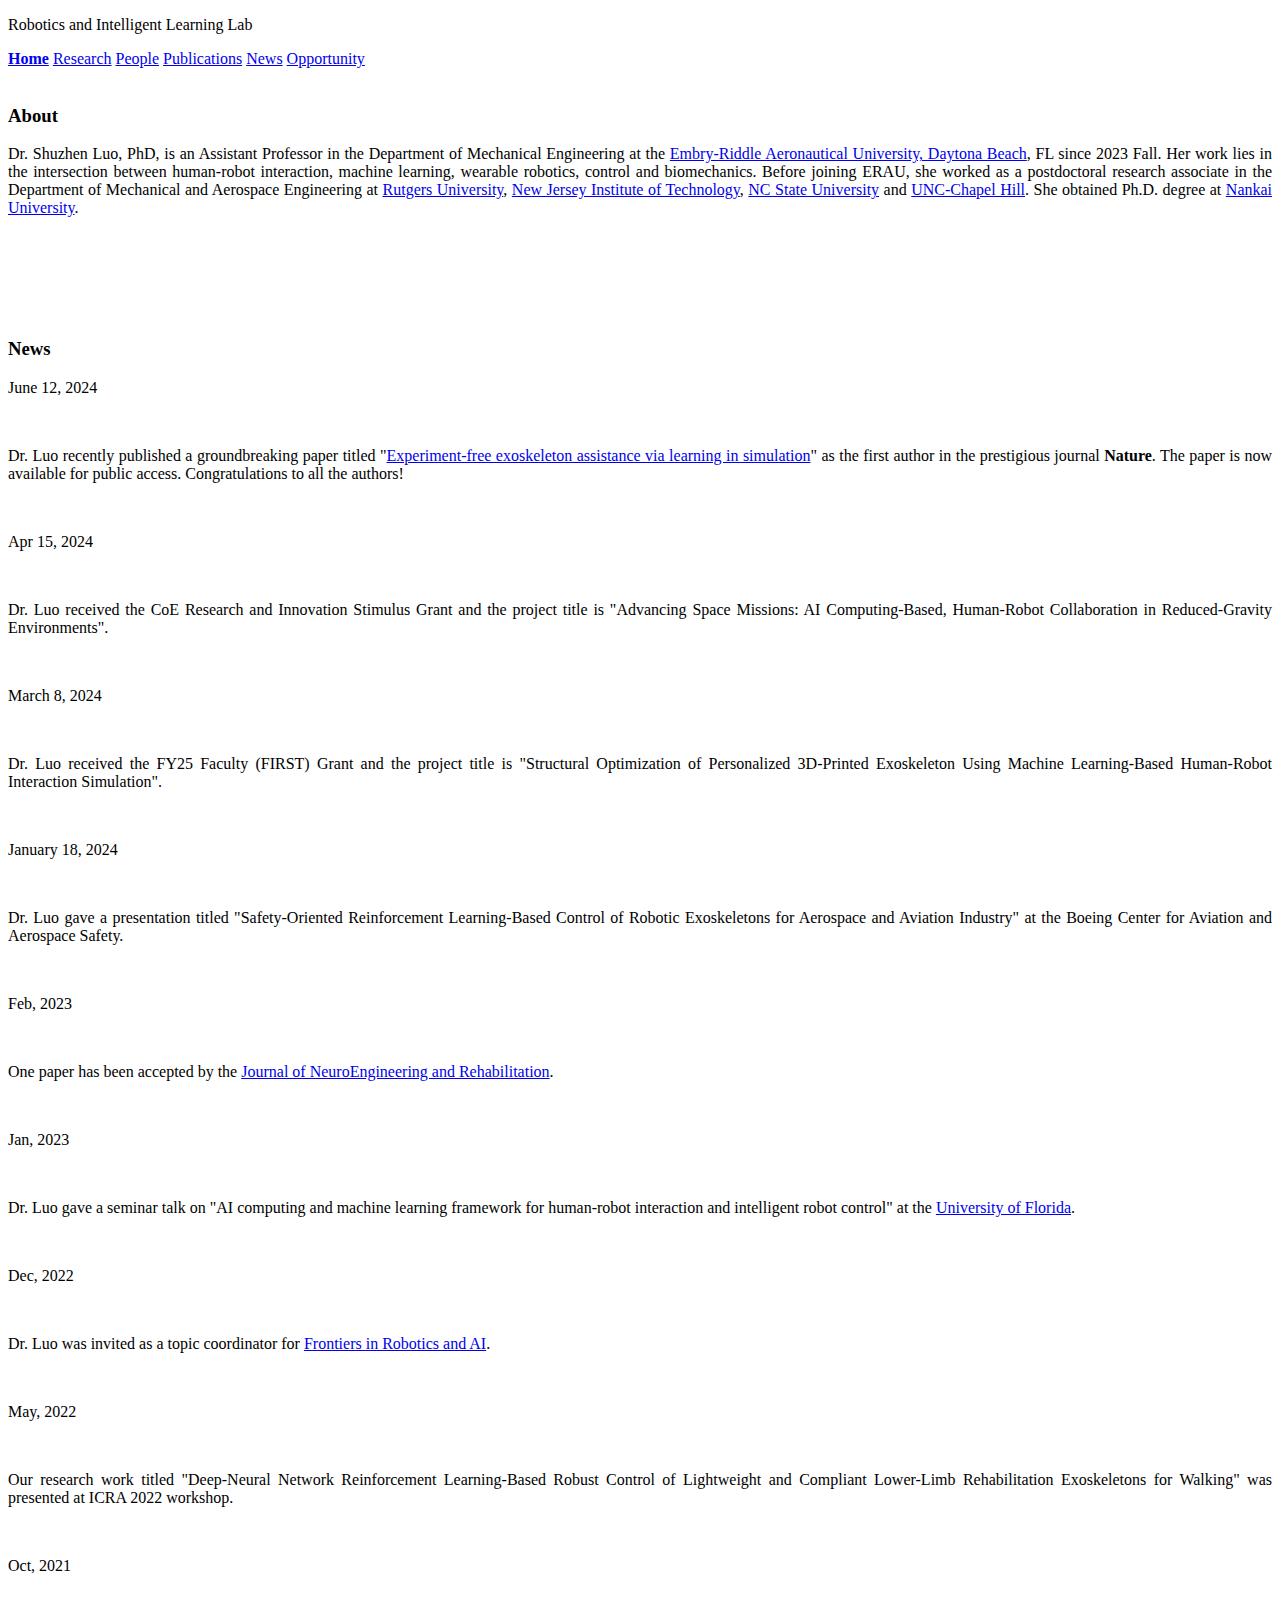
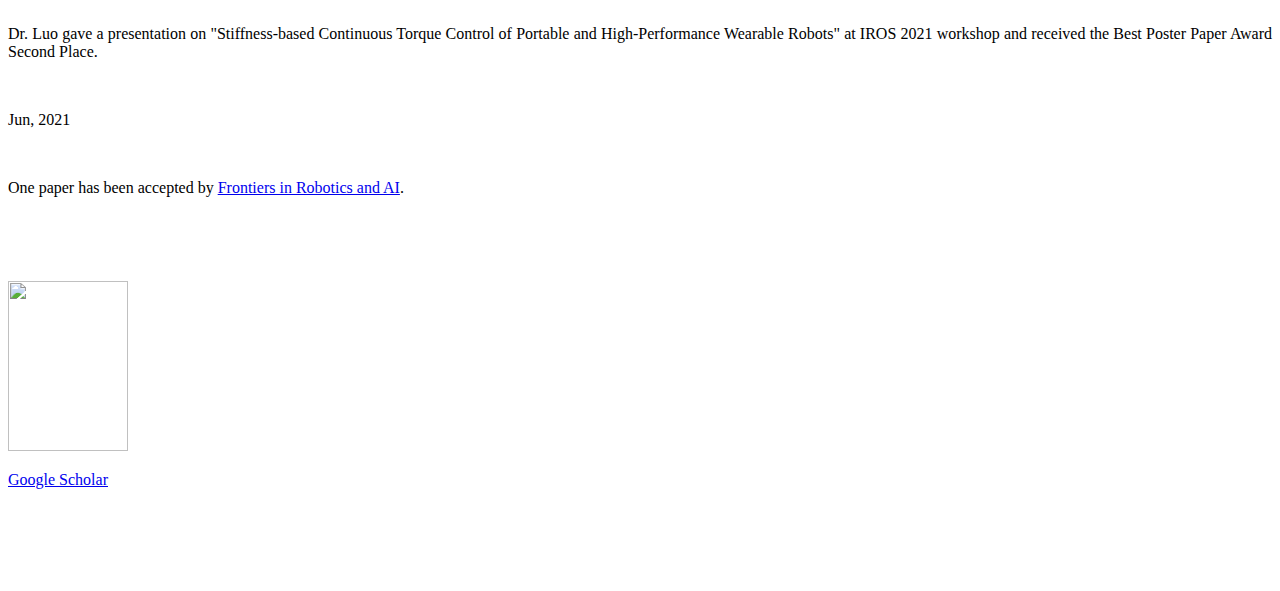
==== index.html @ 8922a656 "Add files via upload" ====
<!doctype html>

<html lang="en">
<head>
  <link rel="shortcut icon" type="image/png" href="https://logoforbrowser.png">
  <meta charset="utf-8">

  <title>Intelligent Learning and Robot Control Lab</title>
  <meta name="description" content="">
  <meta name="keywords" content="">

  <link rel="stylesheet" href="css/styles.css">
  <style type="text/css">
  span.apple-converted-space {mso-style-name:apple-converted-space;
  mso-style-unhide:no;}

  /*add dropdown box to styles.css*/

</style>
</head>

<body>

<header>
  <div class="view1 clearfix">
		<div id="labname">
      <p>Robotics and Intelligent Learning Lab</p>
		</div>

  </div>
</header>

<nav>
  <div class="navitems">
          <a href="index.html"><b>Home</b></a>
          <a href="research.html">Research</a>
          <!-- <a href="robots.html">Robots</a> -->
          <a href="people.html">People</a>
         <a href="publications.html">Publications</a>
          <a href="news.html">News</a>
          <a href="joining.html">Opportunity</a>
        </div>
</nav>

   <div class="content clearfix">




  <div class="about">
		 </br>
		 <h3>About</h3>
        <p class=MsoNormal style='text-align:justify;text-justify:inter-ideograph'><span
class=apple-converted-space><span style='background:white'>
  Dr. Shuzhen Luo, PhD, is an Assistant Professor in the Department of Mechanical Engineering at 
  the <a  href="https://daytonabeach.erau.edu/college-engineering/mechanical">Embry-Riddle Aeronautical University, Daytona Beach</a>, FL since 2023 Fall.
Her work lies in the intersection between human-robot interaction, machine learning, wearable robotics, control and biomechanics. 
  Before joining ERAU, she worked as a postdoctoral research associate in the Department of Mechanical and Aerospace Engineering at <a href="https://www.rutgers.edu/"> Rutgers University</a>, 
  <a href="https://www.njit.edu/"> New Jersey Institute of Technology</a>, <a href="https://www.ncsu.edu/"> NC State University</a> and <a href="https://www.unc.edu/"> UNC-Chapel Hill</a>.
  She obtained Ph.D. degree at <a href="https://en.nankai.edu.cn/">Nankai University</a>.

      <o:p></o:p>
      </span></span></p>


    <p>&nbsp;</p>
    <p>&nbsp;</p>

       <!--<p>  <img src="img/2018SummerLab.jpg" alt="" width="600" height="523" align="middle" ></p>-->
	   <!-- <p>  <img src="images/2023 lab photo umstead.jpg" alt="" width="604" height="375" align="middle" ></p>
       <p>&nbsp;</p>
        <p>&nbsp;</p> -->


      <!-- <p align="justify">We gratefully acknowledge the supports from:</p>
      <br>
      <div align="center"></div>
      <img src="img/funding/NSF.jpg" style="width: 150px; height: 150px">
      <img src="img/funding/NIH.jpg" style="width: 150px; height: 150px">
      <img src="img/funding/ACL.jpg" style="width: 180px; height: 130px">
      <img src="img/funding/toyota.jpg" style="width: 180px; height: 140px">
      <br><br>
     </div> -->


 <div class="News">
 </br>
 <h3>News</h3>
 
 <p> June 12, 2024 </p>
 <p>&nbsp;</p>
 <p style="text-align:justify; text-justify:inter-ideograph;">
         <p style="text-align:justify; text-justify:inter-ideograph;">  Dr. Luo recently published a groundbreaking paper titled "<a href=" https://www.nature.com/articles/s41586-024-07382-4.epdf?sharing_token=dceHM0R5xNabePvTfGwnNNRgN0jAjWel9jnR3ZoTv0NgzE7FIwq5rceS02ZmIv_83_2JBf8OS1qIC17qOy_SX5pXciTlpxlQHk8IaXr0m0RxK2NSUYIx-SLIqmxPuldfBhv3aClZKrt5ajKKKQTS0Sx-kPjCRg08VTtmBk741oE%3D
          ">Experiment-free exoskeleton assistance via learning in simulation</a>" as the first author in the prestigious journal  <span style="color:black"><strong> Nature</strong></span>. The paper is now available for public access. Congratulations to all the authors! 
         </p> <p>&nbsp;</p>


  <p> Apr 15, 2024 </p>
  <p>&nbsp;</p>
  <p style="text-align:justify; text-justify:inter-ideograph;">
          <p style="text-align:justify; text-justify:inter-ideograph;"> Dr. Luo received the CoE Research and Innovation Stimulus Grant and the project title is "Advancing Space Missions: AI Computing-Based, Human-Robot Collaboration in Reduced-Gravity Environments". 
          </p> <p>&nbsp;</p>

  <p> March 8, 2024 </p>
        <p>&nbsp;</p>
        <p style="text-align:justify; text-justify:inter-ideograph;"> Dr. Luo received the FY25 Faculty (FIRST) Grant and the project title is "Structural Optimization of Personalized 
          3D-Printed Exoskeleton Using Machine Learning-Based Human-Robot Interaction Simulation".
        </p> <p>&nbsp;</p>

  <p> January 18, 2024 </p>
        <p>&nbsp;</p>
        <p style="text-align:justify; text-justify:inter-ideograph;"> Dr. Luo gave a presentation titled "Safety-Oriented Reinforcement Learning-Based Control of Robotic Exoskeletons for Aerospace and Aviation Industry" at the Boeing Center for Aviation and Aerospace Safety. 
        </p> <p>&nbsp;</p>

 <p> Feb, 2023 </p>
        <p>&nbsp;</p>
        <p style="text-align:justify; text-justify:inter-ideograph;"> One paper has been accepted by the <a href="https://jneuroengrehab.biomedcentral.com/articles/10.1186/s12984-023-01147-2"> Journal of NeuroEngineering and Rehabilitation</a>. </li></p>
        </p> <p>&nbsp;</p>

  <p> Jan, 2023 </p>
        <p>&nbsp;</p>
        <p style="text-align:justify; text-justify:inter-ideograph;"> Dr. Luo gave a seminar talk on "AI computing and machine learning framework for human-robot interaction and intelligent robot control" at the <a href="https://twitter.com/UFBME/status/1619049380505608192"> University of Florida</a>.</li></p>  
        </p> <p>&nbsp;</p>

  <p> Dec, 2022 </p>
        <p>&nbsp;</p>
        <p style="text-align:justify; text-justify:inter-ideograph;"> Dr. Luo was invited as a topic coordinator for <a href="https://www.frontiersin.org/articles/10.3389/frobt.2021.702845/full">Frontiers in Robotics and AI</a>. </li></p>
        </p> <p>&nbsp;</p>

  <p> May, 2022 </p>
        <p>&nbsp;</p>
        <p style="text-align:justify; text-justify:inter-ideograph;"> Our research work titled "Deep-Neural Network Reinforcement Learning-Based Robust Control of Lightweight and Compliant Lower-Limb Rehabilitation Exoskeletons for Walking" was presented at ICRA 2022 workshop</a>.</li></p>
        </p> <p>&nbsp;</p>

  <p> Oct, 2021 </p>
        <p>&nbsp;</p>
        <p style="text-align:justify; text-justify:inter-ideograph;"> Dr. Luo gave a presentation on "Stiffness-based Continuous Torque Control of Portable and High-Performance Wearable Robots" at IROS 2021 workshop and received the Best Poster Paper Award Second Place</a>.</li></p>
        </p> <p>&nbsp;</p>

   <p> Jun, 2021 </p>
        <p>&nbsp;</p>
        <p style="text-align:justify; text-justify:inter-ideograph;">  One paper has been accepted by <a href="https://www.frontiersin.org/articles/10.3389/frobt.2021.702845/full">Frontiers in Robotics and AI</a>. </li></p>
        </p> <p>&nbsp;</p>


        
<div class="Picture"> 
</br>
<h10></h10>   
    <p><img src="images/image_Shuzhen.jpg" width="120" height="170"  alt=""/></a></p>
    <p ><div><a href="https://scholar.google.com/citations?user=V-xJWkgAAAAJ&hl=zh-CN">Google Scholar</a> </div> </p>
    <p>&nbsp;</p>

 

    

  <section class="banner-bottom-w3layouts py-4"> <py-md-5-->
    <div class="container">

            <div class="row ml-5 fadeInUp wow"> <!--mt-lg-5 mt-4-->
                <div style="display: inline-block;width:300px;">
                  <script type="text/javascript" id="clustrmaps" src="//cdn.clustrmaps.com/map_v2.js?d=JNv8jtILRw9-_QKWkRRov-7bvkttB0kym5GMQCFs8TU&cl=ffffff&w=a"></script>
</div>
        </div>
    </div>
</section>
<br>

       </p>
    </div>

  </div>
 


</body>
</html>
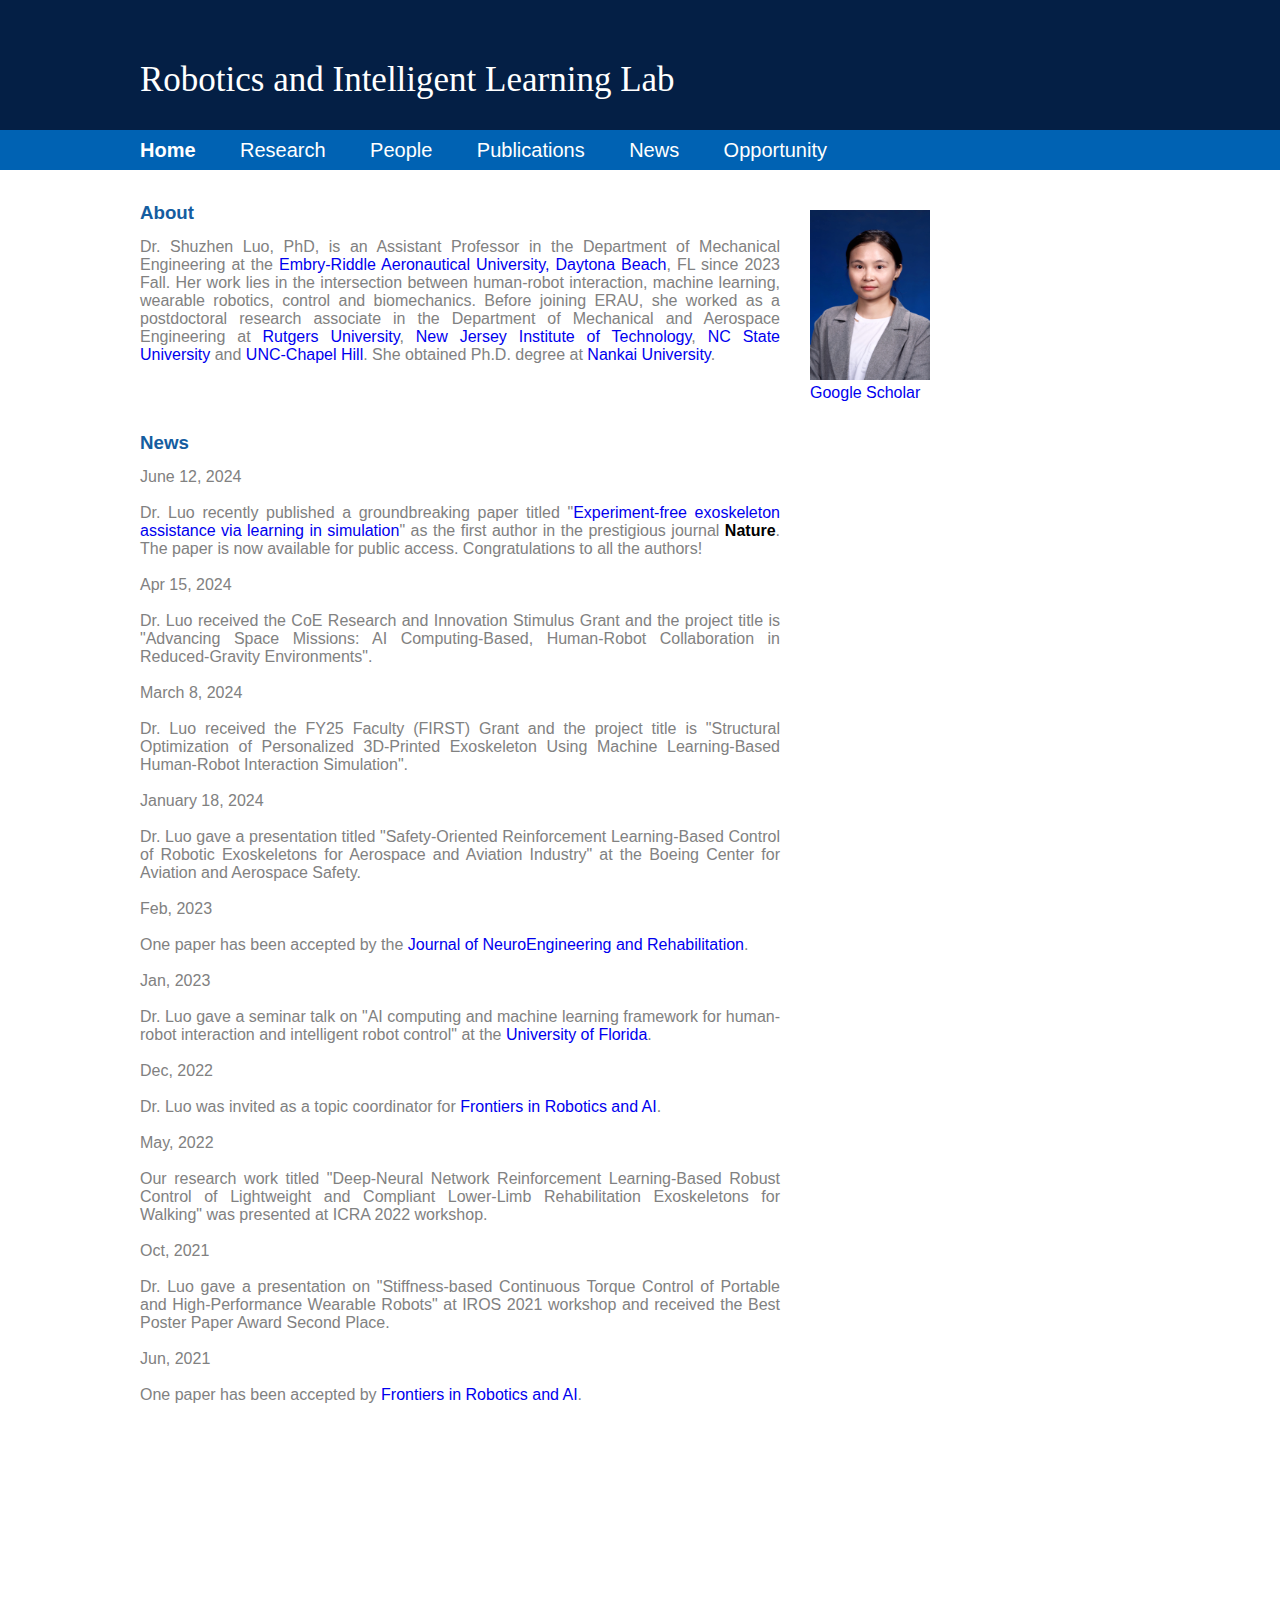
==== commit 9b780ae8: "remove info" ====
--- a/index.html
+++ b/index.html
@@ -153,18 +153,7 @@
 
  
 
-    
 
-  <section class="banner-bottom-w3layouts py-4"> <py-md-5-->
-    <div class="container">
-
-            <div class="row ml-5 fadeInUp wow"> <!--mt-lg-5 mt-4-->
-                <div style="display: inline-block;width:300px;">
-                  <script type="text/javascript" id="clustrmaps" src="//cdn.clustrmaps.com/map_v2.js?d=JNv8jtILRw9-_QKWkRRov-7bvkttB0kym5GMQCFs8TU&cl=ffffff&w=a"></script>
-</div>
-        </div>
-    </div>
-</section>
 <br>
 
        </p>
--- a/css/styles.css
+++ b/css/styles.css
@@ -0,0 +1,506 @@
+@charset "UTF-8";
+/* CSS Document */
+* {margin:0; padding:0;}
+body {
+	font-family: "Open Sans", "Avenir Next", Gotham, "Helvetica Neue", Helvetica, Arial, "sans-serif";
+	color: #818181;
+}
+
+/*logo栏的高低，宽度属性*/
+header {
+   /*position:relative;*/
+   left: 0;
+   top: 0;
+   width: 100%;
+   height: 130px;
+   background-color: #041F45; /*left: 0; top: 0; width: 100%; height: 140px; background-color: #F8F8F4;*/
+}
+/*logo栏的高低，宽度属性*/
+.view1, .view2{
+	width: 1000px;
+	height: 130px;
+	margin:0 auto;
+}
+ /*width: 1000px; height: 130px; margin:0 auto;*/
+
+
+
+a {text-decoration: none;}
+
+/*logo和文字之间竖线的属性*/
+.view1 a {width:260px; float: left; border-right: #f00606 2px solid; line-height: inherit; margin-top: 20px;} /*width:280px; float: left; border-right: #BBB7B7 2px solid; line-height: inherit; margin-top: 20px;*/
+
+/*文字的属性*/
+.view1 #labname {float: left; margin: 0px; margin-top: 60px; width: 900px; color: #FFFFFF; font-size: 35px;} /*float: left; margin: 20px; margin-top: 50px; width: 600px;*/
+#labname {font-family: "Haettenschweiler", "Franklin Gothic Bold", "Open Sans", "Arial Black", "sans-serif", Impact; font-size: 32px; color: #BBB7B7;}
+/*font-family:  Impact; font-size: 32px; color: #BBB7B7; font-size: 30px; color: #BBB7B7; margin: 10px 0; margin-bottom: 20px;*/
+
+/*logo的属性*/
+  #logo {
+	 width:247px;
+	 height:70px;
+	padding-top: 00px;  /* width:247px; height:80px; padding-top: 20px;*/
+	
+  }
+  
+
+/*nav栏的属性*/
+nav {
+	height: 40px; /*height: 40px;*/
+	background-color: #0062B3; /* #a2c5cf*/
+}
+  .navitems {
+	  box-sizing: border-box;
+	  width:1000px; 
+	  height: 10px;
+	  margin: auto;
+   }/*box-sizing: border-box; width:1000px; height: 10px; margin: auto;*/
+
+/*nav栏文字的属性*/
+	.navitems a {font-family: Gotham, "Helvetica Neue", Helvetica, Arial, "sans-serif"; color: #FFFFFF; margin-right: 40px; font-size: 20px; line-height: 40px; padding-bottom: 8px;}
+	.navitems a:hover {color: #BBB7B7; border-bottom: #BBB7B7 solid 3px;}
+
+
+.content {
+	width:1000px; 
+	margin:0 auto;
+	height:auto;
+}
+
+/*home/index page*/
+#container {width: 800px; height: 350px; margin: 30px 0; }
+
+@keyframes slider {
+  0%{
+    left: 0;
+  }
+  20%{
+    left: 0;
+  }
+  25%{
+    left: -100%;
+  }
+  45%{
+    left: -100%;
+  }
+  50%{
+    left: -200%;
+  }
+  70%{
+    left: -200%;
+  }
+  75%{
+    left: -300%;
+  }
+  85%{
+    left: -300%;
+  }
+  90%{
+    left: -400%;
+  }
+  100%{
+    left: -400%;
+  }
+}
+
+#slider{
+  overflow: hidden;
+}
+
+#slider figure img{
+  width: 20%;
+  float: left;
+}
+
+#slider figure{
+  position: relative;
+  width: 500%;
+  margin: 0;
+  left: 0;
+  animation: 20s slider infinite;
+}
+
+  .banner {width: 100%; height: 385px; padding: 30px 0;}
+  .bannerimage {width: 70%; height: 385px;}
+  .imagedescription {float: right; width: 30%;box-sizing: border-box;background-color: #D8D8D8; height: 385px; padding: 60px     40px;}
+  .imagedescription h4 {font-size: 20px; line-height: 60px;}
+
+  
+.Picture {
+    .picture h3 {color: #eff0f0; line-height: 0cap;}
+    position: relative;
+    top: -1230px;  
+    right: -670px; 
+
+}
+  
+
+.about {
+	width: 70%; height: auto; float: left; padding-bottom: 50px;
+ }
+  .about h3 {color: #145DA0; line-height: 50px;}
+  .about p {
+	font-size: 16px;
+	margin: 0 60px 0 0;
+	text-align: justify;
+}
+
+
+.news {
+	width: 70%; height: auto; float: left; padding-bottom: 50px;
+  }
+  .news h3 {color: #145DA0; line-height: 50px;}
+  .news p {
+	font-size: 16px;
+  margin: 0 0 0 0;
+	text-align: justify;
+}
+
+.clearfix {zoom: 1;}
+.clearfix:after {content:"."; display:block; visibility: hidden; height:0; clear:both;}
+/*end of home/index page*/
+
+
+/*research page*/
+.researchaside {
+	width: 20%; float: left; margin: 40px 50px 0 0; box-sizing: border-box;
+}
+
+.navigation {
+	border: #A2CFC9 double 2px; border-radius: 5px; 
+	}
+
+li {list-style: decimal; list-style-position: inside; line-height: 15px; border-bottom: #F8F8F4 solid 1px;}
+.navigation a {display: inline-block; color: #BBB7B7; padding: 10px; width:99%; height: inherit;} 
+.navigation li:hover {background-color: #A2CFC9;}
+.navigation li a:hover {color: #FFFFFF;}
+.navigation #curr {background-color: #A2CFC9;}
+.navigation #curr a {color:#FFFFFF;}
+
+.research-detail {margin-top: 40px; float: center; width: 75%; box-sizing: border-box; position: relative;}
+.research-detail {margin-bottom: 40px;}
+.research-detail h3 {padding-bottom: 10px; color: #0062B3;}
+.research-detail h3 a {color: #000000;}
+.research-detail img {width:100%; padding-top: 10px;}
+
+
+.relatedpublication {margin: 40px 0;border-top: gray 2px solid;}
+.relatedpublication h3 {padding-bottom: 20px;}
+.relatedpublication li {line-height: normal; margin: 10px 0; font-size: 16px;}
+
+/*end of research page*/
+
+
+/*start of people page*/
+.profileimg {width:200px; height:248px; display: block;}
+.faculty {padding: 20px 0; width:800px;}
+.faculty h4 {line-height: 3em; font-size: 18px;}
+.faculty img {float:left; margin-right: 40px;}
+.faculty p {
+	vertical-align: bottom;
+	text-align: justify;
+	margin-bottom: 20px;
+	display: block;
+}
+
+.personfile {float:left; margin-right: 20px; padding: 10px;}
+
+.students {padding-bottom:40px;}
+.students h4 {line-height: 3em; font-size: 18px;}
+
+/*end of people page*/
+
+footer {
+	width: 100%;
+	height: 160px;
+	background-color: #F8F8F4;
+	border-top: #233D82 thick solid;
+}
+ 
+ .cunylogo {width:150px; margin-top: 40px;}
+ .ncsulogo {width:150px; margin-top: 40px;}
+ .ncsu_unclogo {width:500px; height: auto; margin-top: 40px;}
+
+ .footright {
+	width: 30%;
+	float: right;
+	margin-top: 40px;
+ }
+
+ .address {text-align: right; font-size: 12px; color: #233D82; padding: 10px 0;}
+.social-media-logos {width: 123px; margin-left: auto; margin-right: 0;}
+#a001githubsign {width: 21px;} 
+#a002facebook {width: 21px;} 
+#a003linkedin{width: 21px;}  
+#a004youtube {width: 21px;} 
+#a005twitter {width: 21px;} 
+
+.wikibox {width: 71px; margin-left: auto; margin-right: 0;}
+.wikibox p {text-algn: right; font-size: 12px; color: #233D82;}
+
+
+  /*add dropdown box*/
+ /* .dropbtn {
+    background-color: #4CAF50;
+    color: white;
+    padding: 6px;
+    font-size: 16px;
+    border: none;
+    cursor: pointer;
+}*/
+
+.dropdown {
+  display: inline-block;
+}
+
+.dropdown-content {
+  display: none;
+  position: absolute;
+  z-index: 10;
+  background-color: #f9f9f9;
+  min-width:160px; /*160*/
+  box-shadow: 0px 8px 16px 0px rgba(0,0,0,0.2);
+  /*width: 5%*/
+}
+.dropdown-content a {
+  color: black;
+  padding: 12px 16px; /*12px 16px*/
+  text-decoration: none;
+  display: block;
+}
+
+.dropdown-content a:hover {background-color: #f1f1f1}
+
+.dropdown:hover .dropdown-content {
+  display: block;
+}
+
+/* Added by Junxi */
+p.section-header {
+  color:black; 
+  font-family: 'Open Sans', sans-serif; 
+  font-size: 30px;
+}
+
+a.section-header {
+  color:black; 
+  font-family: 'Open Sans', sans-serif; 
+  font-size: 30px;
+}
+
+p.speaker-title {
+  color:black; 
+  font-family: 'Open Sans', sans-serif; 
+  font-size: 20px; 
+  line-height: 25px;
+}
+
+p.speaker-description {
+  color:black; 
+  font-family: 'Open Sans', sans-serif; 
+  font-size: 15px; 
+  line-height: 20px;
+}
+
+p.schedule-text {
+  color:black;
+  font-family: 'Open Sans', sans-serif; 
+  font-size: 20px;
+}
+
+span.schedule-time {
+  color:black;
+  font-family: 'Open Sans', sans-serif; 
+  font-size: 20px;
+}
+
+span.schedule-event {
+  color:rgb(0, 174, 255);
+  font-family: 'Open Sans', sans-serif; 
+  font-size: 20px;
+}
+
+p.normal-text {
+  color:black;
+  font-family: 'Open Sans', sans-serif; 
+  font-size: 20px;
+}
+
+p.normal-bold-text {
+  color:black;
+  font-family: 'Open Sans', sans-serif; 
+  font-size: 20px;
+  font-weight: bold;
+}
+
+div#aside{
+  width:200px;
+  height:200px;
+  /*background-color:yellow;*/
+  float:left;
+  }
+
+div#main1{
+  /*background-color:aqua;*/
+  margin-left:200px;
+  height:auto;
+}
+
+img.speaker-photo {
+  width: 135px;
+  height: auto;
+  vertical-align:middle
+}
+
+img.organizer-photo {
+  width: 115px;
+  height: 139px;
+}
+
+table.organizer {
+  text-align: center;
+  width: 100%
+}
+
+tr.blank_row {
+    height: 10px !important; /* overwrites any other rules */
+    background-color: #FFFFFF;
+}
+
+li.topics {
+  color:black; 
+  font-family: 'Open Sans', sans-serif; 
+  font-size: 20px;
+  line-height: normal;
+}
+
+td#test {
+  text-align: center;
+  color: red;
+}
+
+img.img-fluid {
+  max-width: 100%;
+  height: auto;
+}
+
+img.img-inline {
+  max-height: 0.9em;
+  width: auto;
+  vertical-align:bottom;
+  /* position: absolute; */
+  /* object-fit: contain; */
+  /* display: block; */
+}
+
+table {
+  border-collapse: collapse;
+  /* margin: auto; */
+  border-top-width: 1px;
+  border-bottom-width: 1px;
+  border-left-width: 1px;
+  border-right-width: 1px;
+  border-spacing: 2px;
+}
+
+.text-center {
+  text-align: center!important;
+}
+
+.product {margin-top: 40px; float: right; width: 75%; box-sizing: border-box; position: relative;}
+.product {margin-bottom: 40px;}
+
+
+
+* {box-sizing: border-box}
+.mySlides1, .mySlides2, .mySlides3, .mySlides4 {display: none},
+img {vertical-align: middle;}
+
+/* Slideshow container */
+.slideshow-container {
+  max-width: 1000px;
+  position: relative;
+  margin: auto;
+}
+
+/* Next & previous buttons */
+.prev, .next {
+  cursor: pointer;
+  position: absolute;
+  top: 50%;
+  width: auto;
+  padding: 16px;
+  margin-top: -22px;
+  color: white;
+  font-weight: bold;
+  font-size: 18px;
+  transition: 0.6s ease;
+  border-radius: 0 3px 3px 0;
+  user-select: none;
+}
+
+/* Position the "next button" to the right */
+.next {
+  right: 0;
+  border-radius: 3px 0 0 3px;
+}
+
+/* On hover, add a grey background color */
+.prev:hover, .next:hover {
+  background-color: #f1f1f1;
+  color: black;
+}
+
+/* Caption text */
+.text {
+  color: #f2f2f2;
+  font-size: 15px;
+  padding: 8px 12px;
+  position: absolute;
+  bottom: 8px;
+  width: 100%;
+  text-align: center;
+}
+
+/* Number text (1/3 etc) */
+.numbertext {
+  color: #f2f2f2;
+  font-size: 12px;
+  padding: 8px 12px;
+  position: absolute;
+  top: 0;
+}
+
+/* The dots/bullets/indicators */
+.dot {
+  cursor: pointer;
+  height: 15px;
+  width: 15px;
+  margin: 0 2px;
+  background-color: #bbb;
+  border-radius: 50%;
+  display: inline-block;
+  transition: background-color 0.6s ease;
+}
+
+
+.active, .dot:hover {
+  background-color: #717171;
+}
+
+/* Fading animation */
+.fade {
+  animation-name: fade;
+  animation-duration: 1.5s;
+}
+
+@keyframes fade {
+  from {opacity: .4} 
+  to {opacity: 1}
+}
+
+
+/* On smaller screens, decrease text size */
+@media only screen and (max-width: 300px) {
+  .prev, .next,.text {font-size: 11px}
+}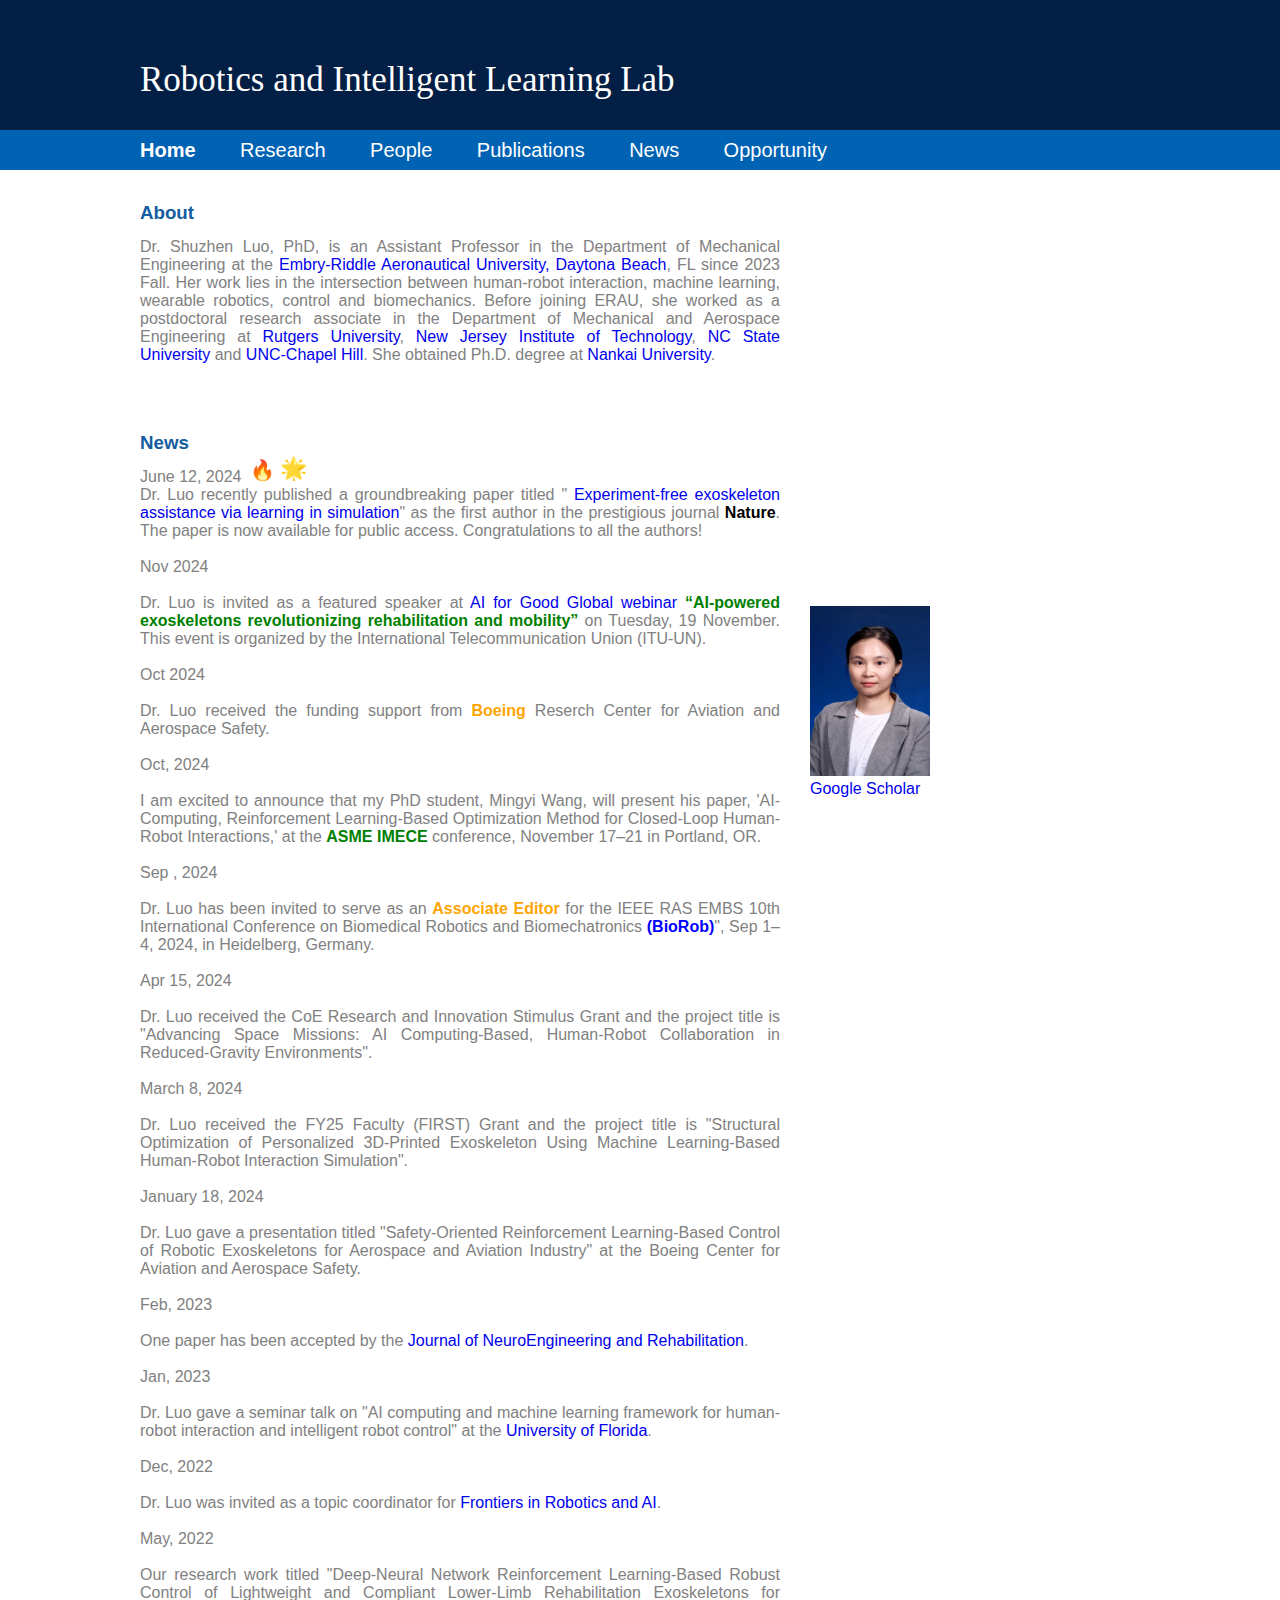
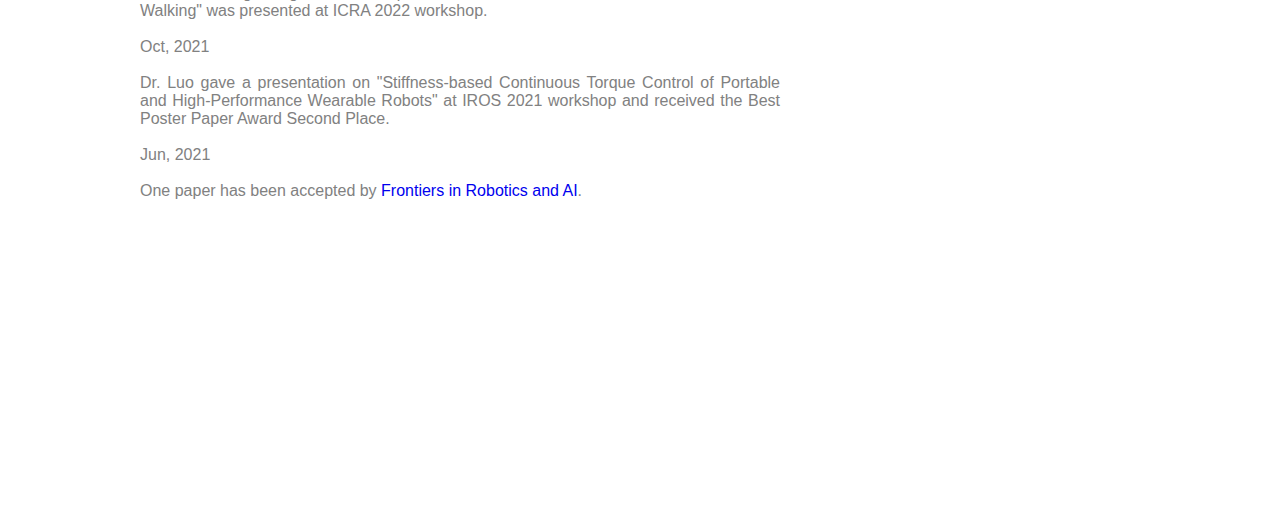
==== commit 3fd59913: "Update index.html (add News)" ====
--- a/index.html
+++ b/index.html
@@ -5,7 +5,7 @@
   <link rel="shortcut icon" type="image/png" href="https://logoforbrowser.png">
   <meta charset="utf-8">
 
-  <title>Intelligent Learning and Robot Control Lab</title>
+  <title>Robotics and Intelligent Learning Lab</title>
   <meta name="description" content="">
   <meta name="keywords" content="">
 
@@ -87,12 +87,45 @@
  </br>
  <h3>News</h3>
  
- <p> June 12, 2024 </p>
+<div style="position: relative;">
+  <p>June 12, 2024</p>
+  <span style="position: absolute; top: -10px; left: 110px; font-size: 20px; color: gold;">🔥</span> <span style="position: absolute; top: -12px; left: 140px; font-size: 22px; color: gold;">🌟</span>
+
+  <p style="text-align: justify; text-justify: inter-ideograph;">
+      Dr. Luo recently published a groundbreaking paper titled 
+      "<a href="https://www.nature.com/articles/s41586-024-07382-4.epdf?sharing_token=dceHM0R5xNabePvTfGwnNNRgN0jAjWel9jnR3ZoTv0NgzE7FIwq5rceS02ZmIv_83_2JBf8OS1qIC17qOy_SX5pXciTlpxlQHk8IaXr0m0RxK2NSUYIx-SLIqmxPuldfBhv3aClZKrt5ajKKKQTS0Sx-kPjCRg08VTtmBk741oE%3D">
+      Experiment-free exoskeleton assistance via learning in simulation</a>" 
+      as the first author in the prestigious journal 
+      <span style="color: black;"><strong>Nature</strong></span>. The paper is now available for public access. Congratulations to all the authors!
+  </p>
+  <p>&nbsp;</p>
+</div>
+
+ <p> Nov 2024 </p>
  <p>&nbsp;</p>
  <p style="text-align:justify; text-justify:inter-ideograph;">
-         <p style="text-align:justify; text-justify:inter-ideograph;">  Dr. Luo recently published a groundbreaking paper titled "<a href=" https://www.nature.com/articles/s41586-024-07382-4.epdf?sharing_token=dceHM0R5xNabePvTfGwnNNRgN0jAjWel9jnR3ZoTv0NgzE7FIwq5rceS02ZmIv_83_2JBf8OS1qIC17qOy_SX5pXciTlpxlQHk8IaXr0m0RxK2NSUYIx-SLIqmxPuldfBhv3aClZKrt5ajKKKQTS0Sx-kPjCRg08VTtmBk741oE%3D
-          ">Experiment-free exoskeleton assistance via learning in simulation</a>" as the first author in the prestigious journal  <span style="color:black"><strong> Nature</strong></span>. The paper is now available for public access. Congratulations to all the authors! 
-         </p> <p>&nbsp;</p>
+         <p style="text-align:justify; text-justify:inter-ideograph;">  Dr. Luo is invited as a featured speaker  at  <a href="https://www.linkedin.com/company/ai-for-good-global-summit-un/">AI for Good Global webinar </a> <a href='https://aiforgood.itu.int/event/ai-powered-exoskeletons-revolutionizing-rehabilitation-and-mobility/'><span style="color:green"><strong> “AI-powered exoskeletons revolutionizing rehabilitation and mobility”</strong></span> </a>  on Tuesday, 19 November. This event is organized by the International Telecommunication Union (ITU-UN). 
+        </p> <p>&nbsp;</p>
+
+  <p> Oct 2024 </p>
+        <p>&nbsp;</p>
+        <p style="text-align:justify; text-justify:inter-ideograph;">
+                <p style="text-align:justify; text-justify:inter-ideograph;">  Dr. Luo received the funding support from <span style="color:orange"><strong> Boeing</strong></span> Reserch Center for Aviation and Aerospace Safety. </p> <p>&nbsp;</p>
+        
+                
+
+<p> Oct, 2024 </p>
+ <p>&nbsp;</p>
+ <p style="text-align:justify; text-justify:inter-ideograph;">
+         <p style="text-align:justify; text-justify:inter-ideograph;">  I am excited to announce that my PhD student, Mingyi Wang, will present his paper, 'AI-Computing, Reinforcement Learning-Based Optimization Method for Closed-Loop Human-Robot Interactions,' at the <a href='https://event.asme.org/IMECE-2023/IMECE-2024'><span style="color:green"><strong> ASME IMECE </strong></span> </a> conference, November 17–21 in Portland, OR.
+        </p> <p>&nbsp;</p>
+
+
+  <p> Sep , 2024 </p>
+  <p>&nbsp;</p>
+  <p style="text-align:justify; text-justify:inter-ideograph;">
+          <p style="text-align:justify; text-justify:inter-ideograph;">  Dr. Luo has been invited to serve as an <span style="color:orange"><strong> Associate Editor </strong></span> for the IEEE RAS EMBS 10th International Conference on Biomedical Robotics and Biomechatronics <a href="https://www.biorob2024.org/"> <span style="color:blue"><strong> (BioRob)</strong></span></a>", Sep 1–4, 2024, in Heidelberg, Germany. 
+          </p> <p>&nbsp;</p>
 
 
   <p> Apr 15, 2024 </p>
@@ -151,8 +184,6 @@
     <p ><div><a href="https://scholar.google.com/citations?user=V-xJWkgAAAAJ&hl=zh-CN">Google Scholar</a> </div> </p>
     <p>&nbsp;</p>
 
- 
-
 
 <br>
 
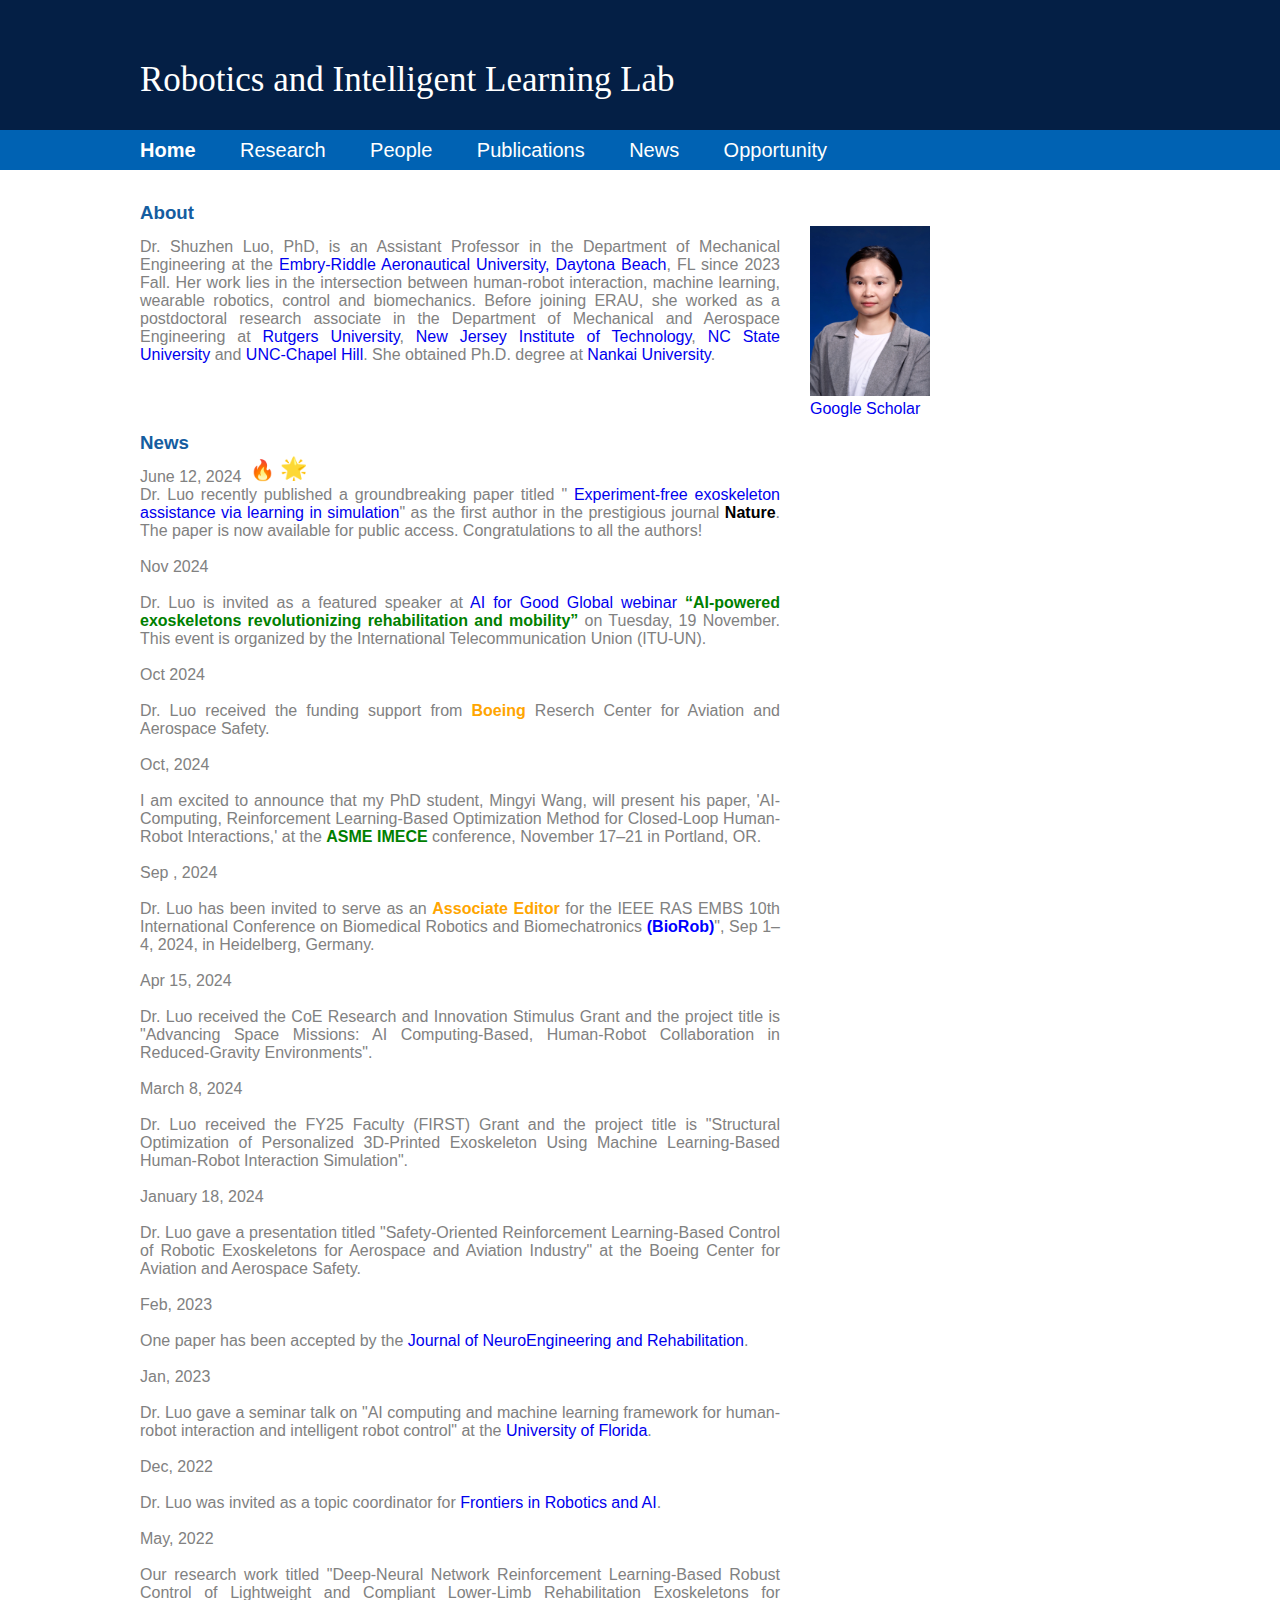
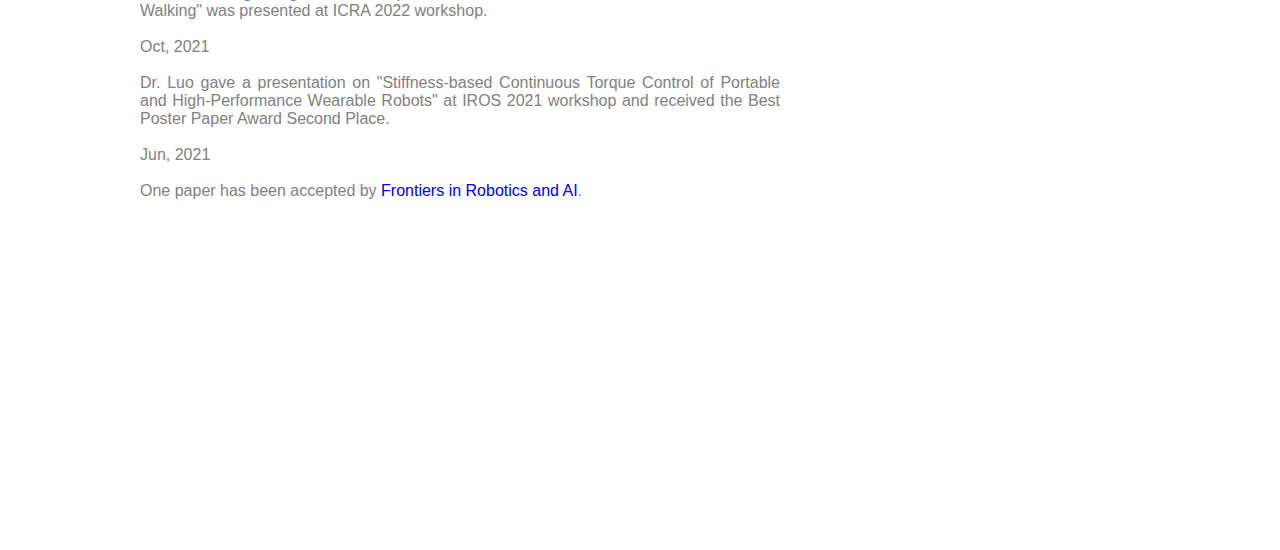
==== commit bb85e7c9: "Update index.html" ====
--- a/index.html
+++ b/index.html
@@ -66,28 +66,13 @@
     <p>&nbsp;</p>
     <p>&nbsp;</p>
 
-       <!--<p>  <img src="img/2018SummerLab.jpg" alt="" width="600" height="523" align="middle" ></p>-->
-	   <!-- <p>  <img src="images/2023 lab photo umstead.jpg" alt="" width="604" height="375" align="middle" ></p>
-       <p>&nbsp;</p>
-        <p>&nbsp;</p> -->
-
-
-      <!-- <p align="justify">We gratefully acknowledge the supports from:</p>
-      <br>
-      <div align="center"></div>
-      <img src="img/funding/NSF.jpg" style="width: 150px; height: 150px">
-      <img src="img/funding/NIH.jpg" style="width: 150px; height: 150px">
-      <img src="img/funding/ACL.jpg" style="width: 180px; height: 130px">
-      <img src="img/funding/toyota.jpg" style="width: 180px; height: 140px">
-      <br><br>
-     </div> -->
 
 
  <div class="News">
  </br>
  <h3>News</h3>
- 
-<div style="position: relative;">
+   
+ <div style="position: relative;">
   <p>June 12, 2024</p>
   <span style="position: absolute; top: -10px; left: 110px; font-size: 20px; color: gold;">🔥</span> <span style="position: absolute; top: -12px; left: 140px; font-size: 22px; color: gold;">🌟</span>
 
@@ -126,7 +111,6 @@
   <p style="text-align:justify; text-justify:inter-ideograph;">
           <p style="text-align:justify; text-justify:inter-ideograph;">  Dr. Luo has been invited to serve as an <span style="color:orange"><strong> Associate Editor </strong></span> for the IEEE RAS EMBS 10th International Conference on Biomedical Robotics and Biomechatronics <a href="https://www.biorob2024.org/"> <span style="color:blue"><strong> (BioRob)</strong></span></a>", Sep 1–4, 2024, in Heidelberg, Germany. 
           </p> <p>&nbsp;</p>
-
 
   <p> Apr 15, 2024 </p>
   <p>&nbsp;</p>
@@ -184,7 +168,20 @@
     <p ><div><a href="https://scholar.google.com/citations?user=V-xJWkgAAAAJ&hl=zh-CN">Google Scholar</a> </div> </p>
     <p>&nbsp;</p>
 
+ 
 
+    
+
+  <section class="banner-bottom-w3layouts py-4"> <py-md-5-->
+    <div class="container">
+
+            <div class="row ml-5 fadeInUp wow"> <!--mt-lg-5 mt-4-->
+                <div style="display: inline-block;width:300px;">
+                  <script type="text/javascript" id="clustrmaps" src="//cdn.clustrmaps.com/map_v2.js?d=JNv8jtILRw9-_QKWkRRov-7bvkttB0kym5GMQCFs8TU&cl=ffffff&w=a"></script>
+</div>
+        </div>
+    </div>
+</section>
 <br>
 
        </p>
--- a/css/styles.css
+++ b/css/styles.css
@@ -129,7 +129,7 @@
 .Picture {
     .picture h3 {color: #eff0f0; line-height: 0cap;}
     position: relative;
-    top: -1230px;  
+    top: -1610px; 
     right: -670px; 
 
 }
@@ -503,4 +503,4 @@
 /* On smaller screens, decrease text size */
 @media only screen and (max-width: 300px) {
   .prev, .next,.text {font-size: 11px}
-}+}
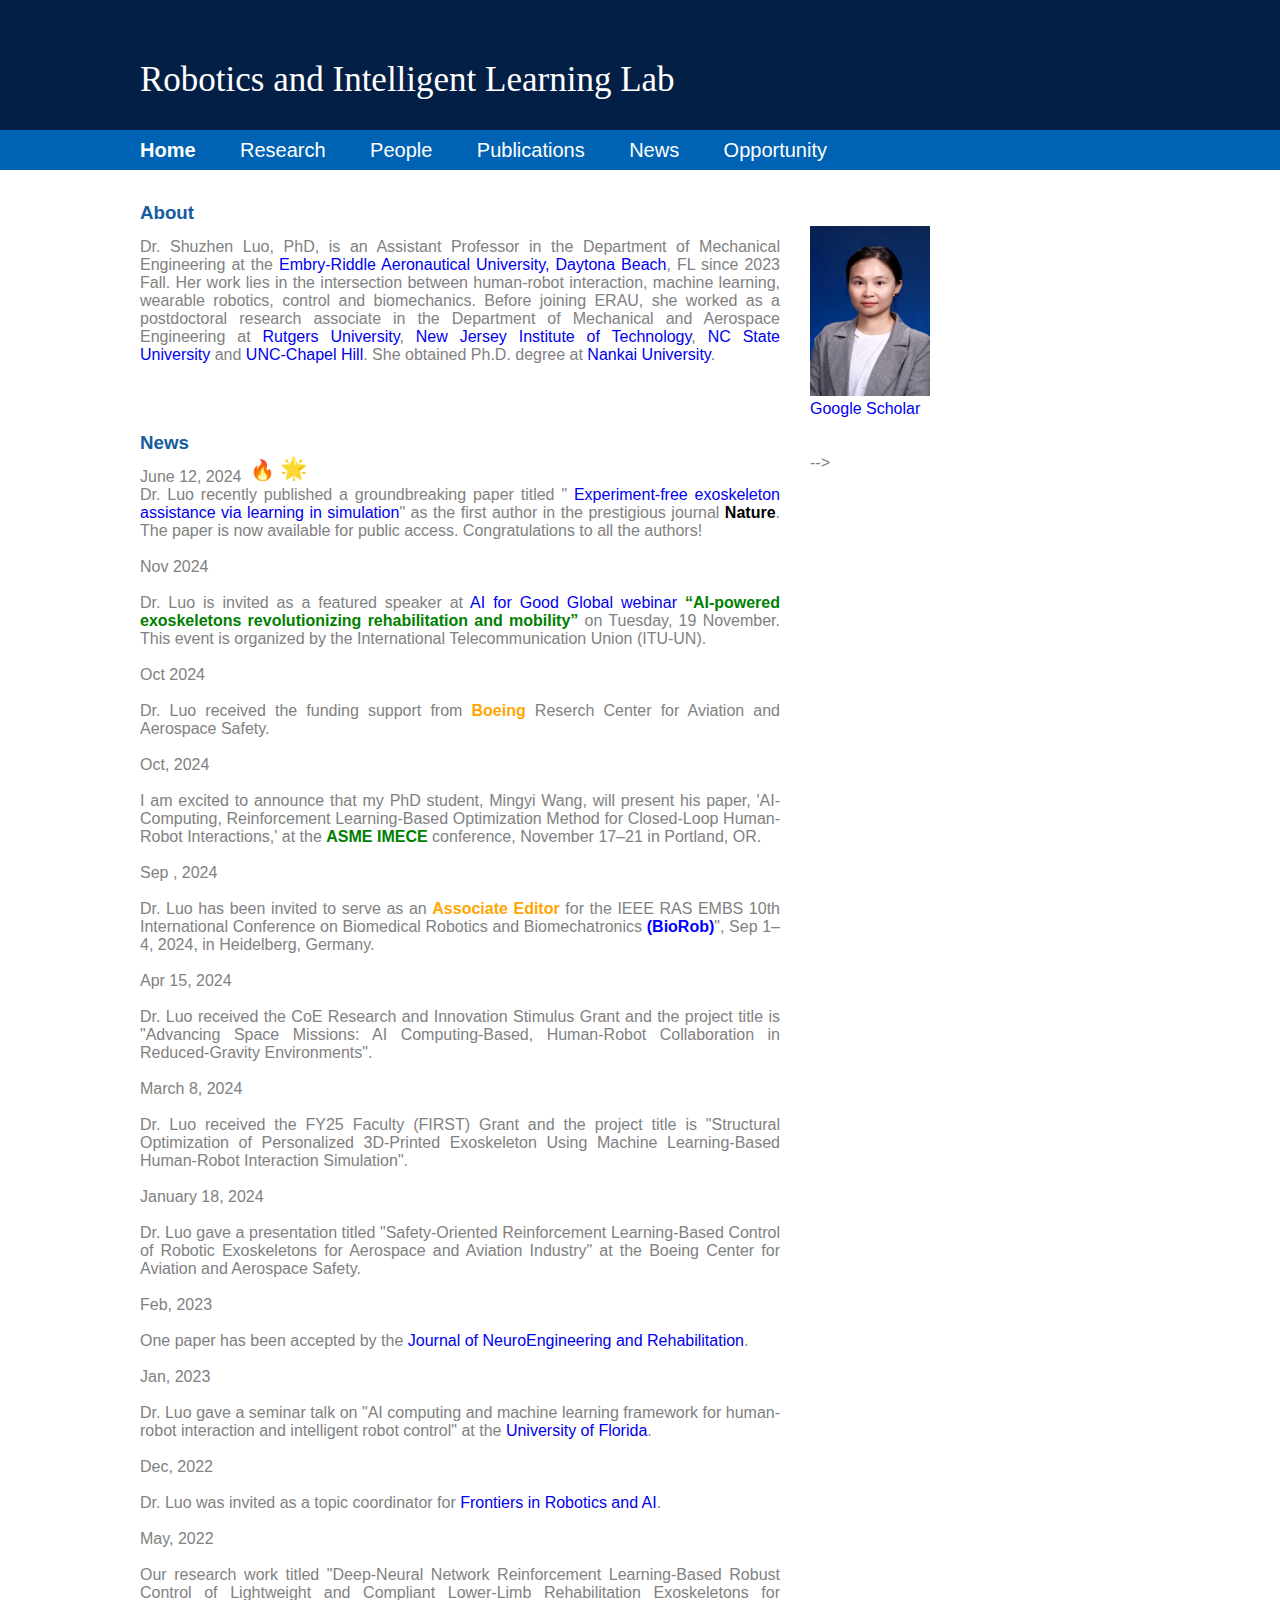
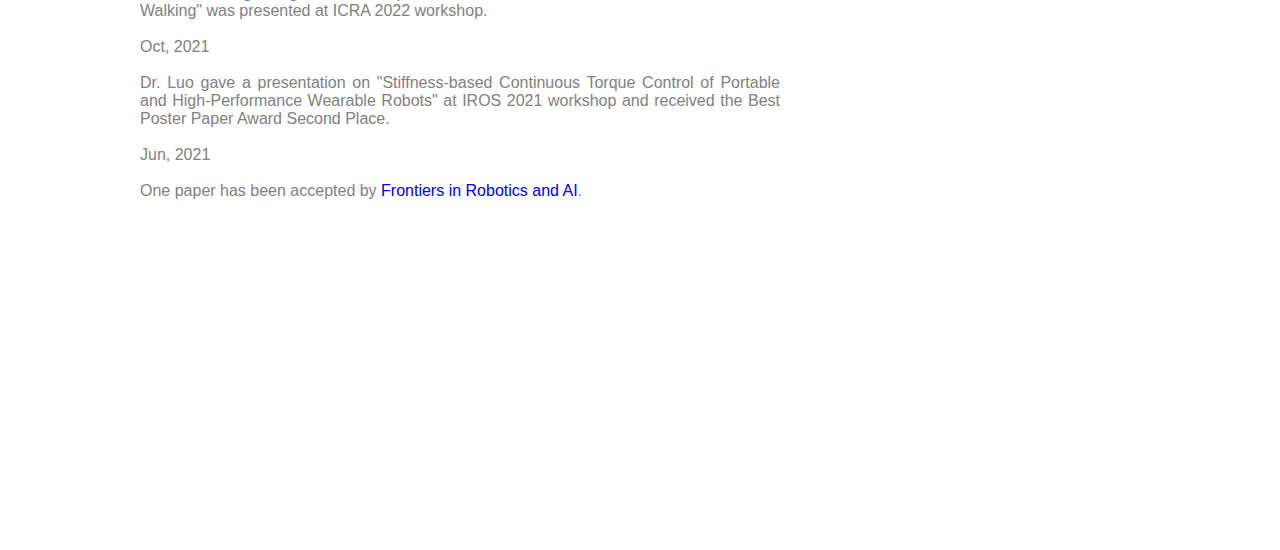
==== commit 7c7eddb2: "Update index.html" ====
--- a/index.html
+++ b/index.html
@@ -172,7 +172,7 @@
 
     
 
-  <section class="banner-bottom-w3layouts py-4"> <py-md-5-->
+<!--   <section class="banner-bottom-w3layouts py-4"> <py-md-5-->
     <div class="container">
 
             <div class="row ml-5 fadeInUp wow"> <!--mt-lg-5 mt-4-->
@@ -181,7 +181,7 @@
 </div>
         </div>
     </div>
-</section>
+</section> -->
 <br>
 
        </p>
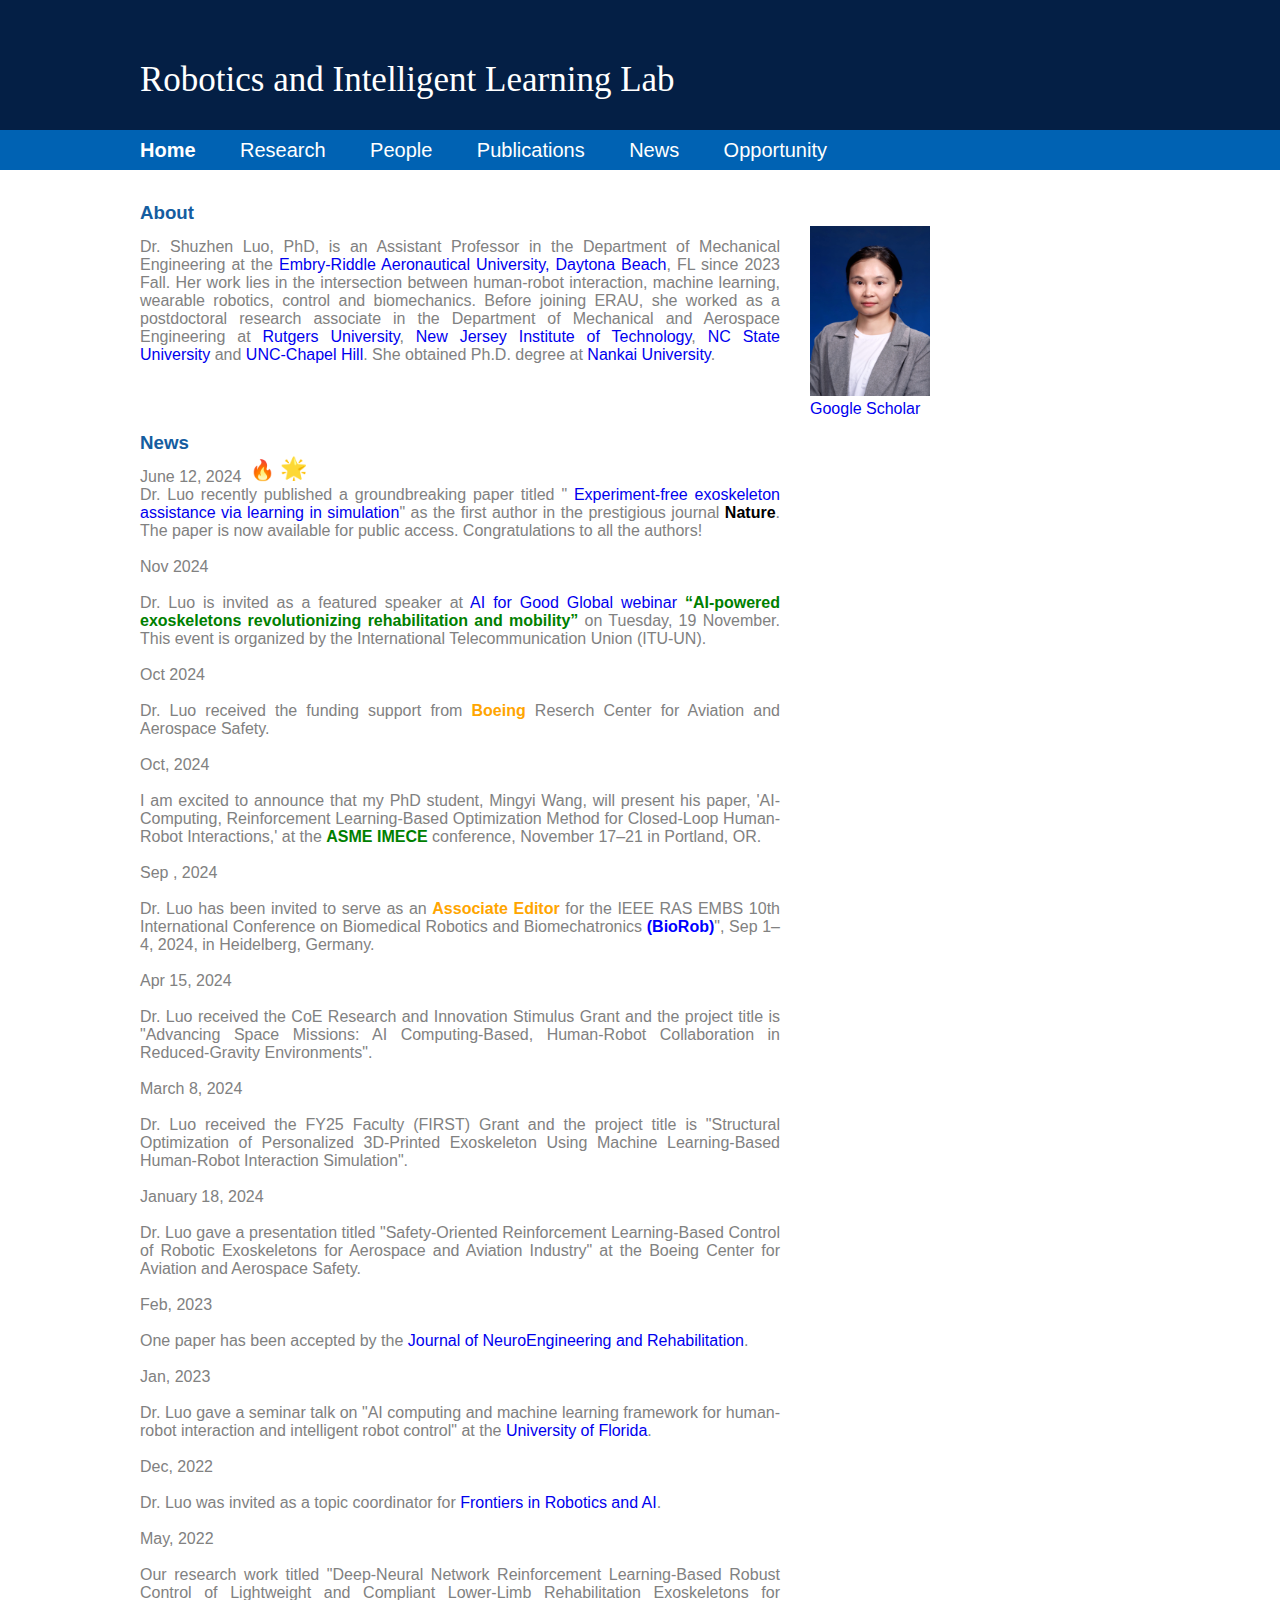
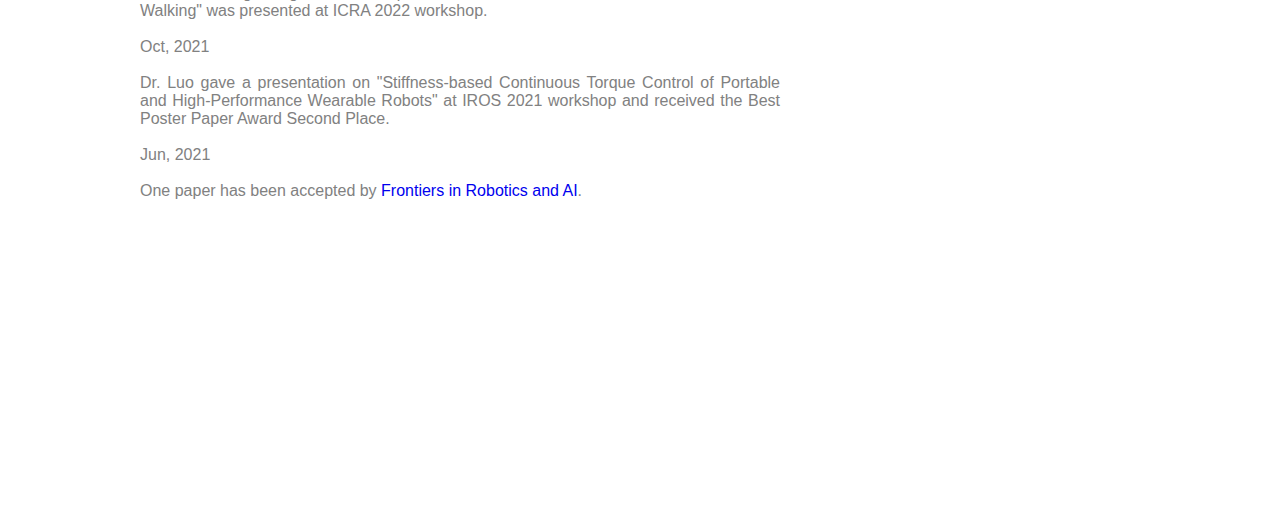
==== commit a1d7df99: "Update index.html" ====
--- a/index.html
+++ b/index.html
@@ -168,20 +168,6 @@
     <p ><div><a href="https://scholar.google.com/citations?user=V-xJWkgAAAAJ&hl=zh-CN">Google Scholar</a> </div> </p>
     <p>&nbsp;</p>
 
- 
-
-    
-
-<!--   <section class="banner-bottom-w3layouts py-4"> <py-md-5-->
-    <div class="container">
-
-            <div class="row ml-5 fadeInUp wow"> <!--mt-lg-5 mt-4-->
-                <div style="display: inline-block;width:300px;">
-                  <script type="text/javascript" id="clustrmaps" src="//cdn.clustrmaps.com/map_v2.js?d=JNv8jtILRw9-_QKWkRRov-7bvkttB0kym5GMQCFs8TU&cl=ffffff&w=a"></script>
-</div>
-        </div>
-    </div>
-</section> -->
 <br>
 
        </p>
